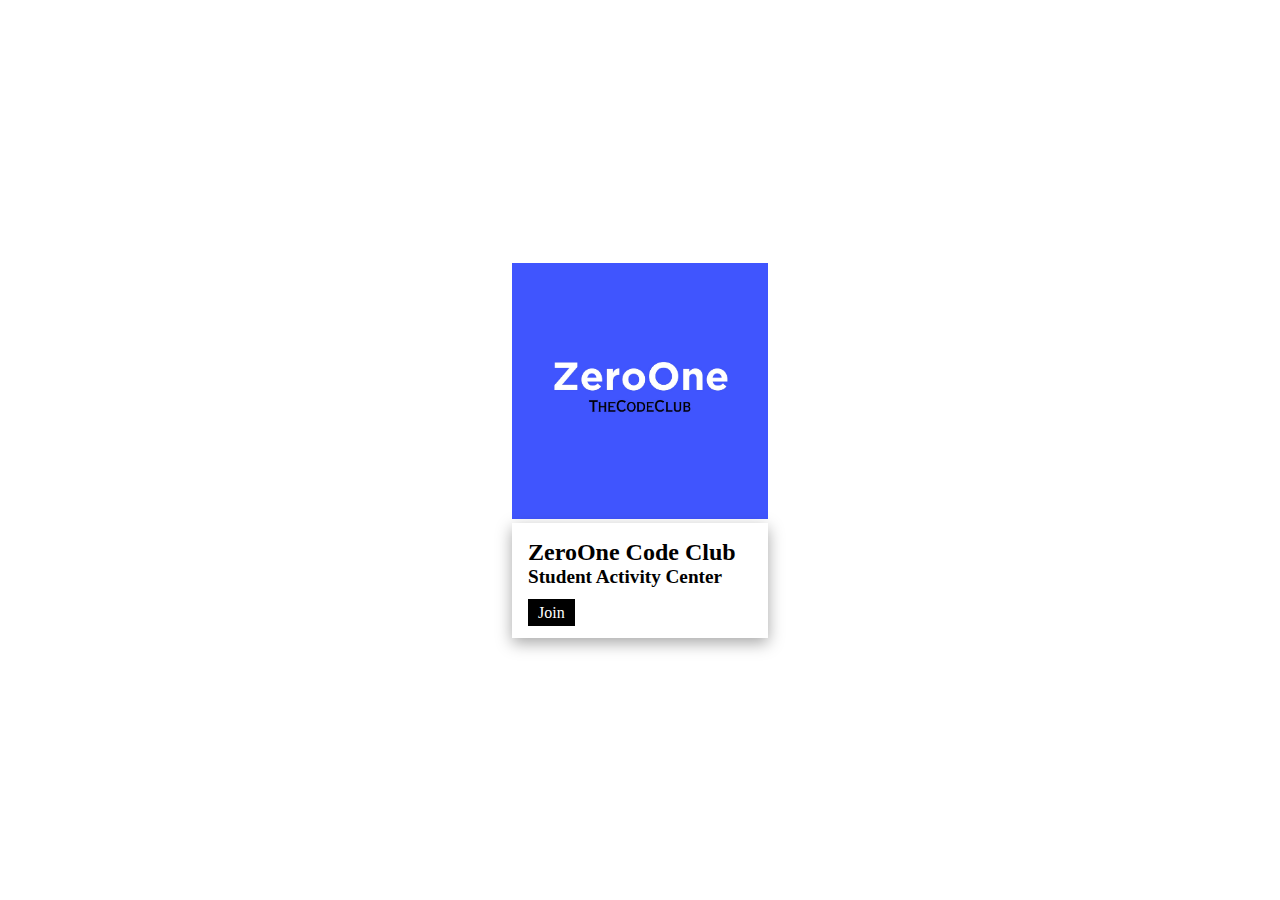
==== Code Jam/index.html @ c132dcbe "Add files via upload" ====
<!DOCTYPE html>
<html lang="en">
<head>
    <meta charset="UTF-8">
    <meta name="viewport" content="width=device-width, initial-scale=1.0">
    <title>CodeJam - ZeroOne</title>
    <link rel="stylesheet" href="index.css">
</head>
<body>
    

    <div class="container">
        <div class="card">

            <div class="card-one">
                <img src="ZOCC_logo.png" alt="">
            </div>
            <div class="card-two">
                <h1>ZeroOne Code Club</h1>
                <h2>Student Activity Center</h2>

                <a href="#">Join </a>
            </div>

        </div>
    </div>   

</body>
</html>
---- Code Jam/index.css ----
*{
    padding: 0;
    margin: 0;
    box-sizing: border-box;
}

.container {
    height: 100vh;
    width: 100%;
    display: flex;
    align-items: center;
    justify-content: center;
}

.card{
    width: 20%;
    display: flex;
    flex-direction: column;
}

.card-one {
    width: 100;
}
.card-one img {
    width:100%;
}

.card-two {
    width: 100%;
    padding: 1rem;

    box-shadow: rgba(0, 0, 0, 0.35) 0px 5px 15px;
}

.card-two h1{
    font-size: 1.5rem;
}
.card-two h2{
    font-size: 1.2rem;
    margin-bottom: 1rem;
}

.card-two a{
    text-decoration: none;
    background-color: black;
    color: white;
    padding: 5px 10px;
}
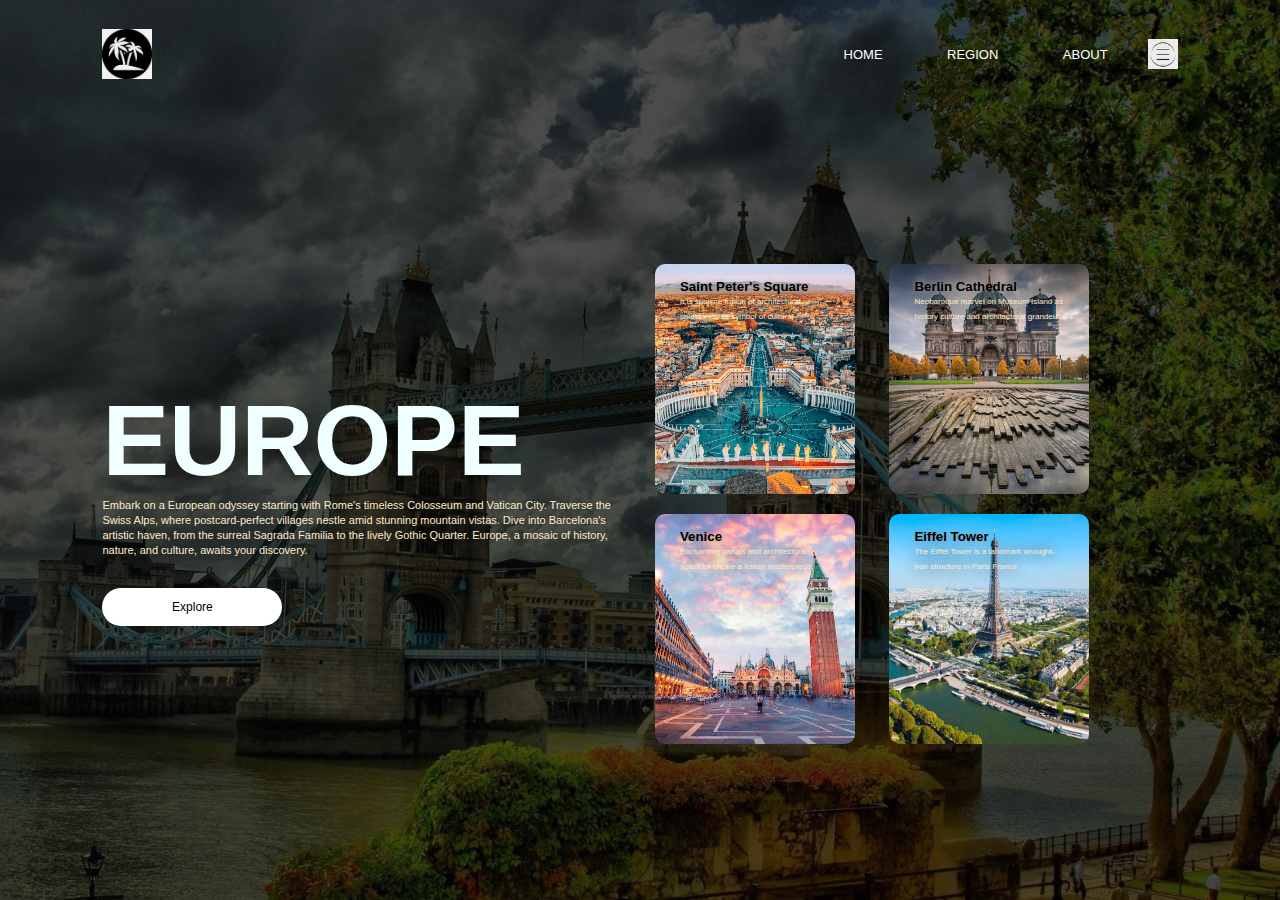
==== commit 5bd519b3: "Add files via upload" ====
--- a/Code Jam/index.html
+++ b/Code Jam/index.html
@@ -3,27 +3,50 @@
 <head>
     <meta charset="UTF-8">
     <meta name="viewport" content="width=device-width, initial-scale=1.0">
-    <title>CodeJam - ZeroOne</title>
-    <link rel="stylesheet" href="index.css">
+    <title>Document</title>
+    <link rel="stylesheet" href="style.css">
 </head>
 <body>
-    
+    <div class="container">
+        <div class="navbar">
+            <img src="bgimage/logo1.png" class="logo1">
+            <nav>
+                <ul>
+                    <li><a href="">HOME</a></li>
+                    <li><a href="">REGION</a></li>
+                    <li><a href="">ABOUT</a></li>
+                </ul>
+            </nav>
+            <img src="bgimage/menuimg.jpg" class="menu-icon">
+        </div>
+        <div class="row">
+            <div class="col">
+                <h1>EUROPE</h1>
+                <p>Embark on a European odyssey starting with Rome's timeless Colosseum and Vatican City. Traverse the Swiss Alps, where postcard-perfect villages nestle amid stunning mountain vistas. Dive into Barcelona's artistic haven, from the surreal Sagrada Familia to the lively Gothic Quarter. Europe, a mosaic of history, nature, and culture, awaits your discovery.</p>
+                <button type="button">Explore</button>
+            </div>
+            <div class="col">
+                   <div class="card card1">
+                    <h5>Saint Peter's Square </h5>
+                    <p>It is sublime fusion of architectural splestands as symbol of cultural  </p> 
+                      
+                   </div>
+                   <div class="card card2">
+                    <h5>Berlin Cathedral</h5>
+                    <p>Neobaroque marvel on Museum Island as history culture and architectural grandeur. </p>
+                   </div>
+                   <div class="card card3">
+                    <h5>Venice</h5>
+                    <p>Enchanting canals and architectural splendor create a Italian masterpiece.</p>
+                   </div>
+                   <div class="card card4">
+                    <h5>Eiffel Tower </h5>
+                    <p>The Eiffel Tower is a landmark wrought-iron structure in Paris France</p>
+                   </div>
+            </div>
+        </div>
 
-    <div class="container">
-        <div class="card">
+    </div>    
+</body>
+</html>
 
-            <div class="card-one">
-                <img src="ZOCC_logo.png" alt="">
-            </div>
-            <div class="card-two">
-                <h1>ZeroOne Code Club</h1>
-                <h2>Student Activity Center</h2>
-
-                <a href="#">Join </a>
-            </div>
-
-        </div>
-    </div>   
-
-</body>
-</html>--- a/Code Jam/style.css
+++ b/Code Jam/style.css
@@ -0,0 +1,117 @@
+*{
+    margin: 0;
+    padding: 0;
+    font-family: 'Roboto', sans-serif;
+}
+.container{
+    width: 100%;
+
+    height: 100vh;
+    
+    background-image: linear-gradient(rgba(0,0,0,0.7),rgba(0,0,0,0.7)), url(bgimage/london5.jpg); 
+    
+    background-position: center;
+    
+    background-size: cover;
+    padding-left: 8%;
+    padding-right: 8%;
+    box-sizing: border-box;
+}
+.navbar{
+    height: 12%;
+    display: flex;
+    align-items: center;
+}
+.logo1{
+    width: 50px;
+    cursor: pointer;
+    
+}
+.menu-icon{
+    width: 30px;
+    cursor: pointer;
+    margin-left: 40px;
+}
+nav{
+    flex:1;
+    text-align: right;
+}
+nav ul li{
+    list-style: none;
+    display: inline-block;
+    margin-left: 60px;
+}
+nav ul li a{
+    text-decoration: none;
+    color: #fff;
+    font-size: 13px;
+}
+.row{
+    display: flex;
+    height: 88%;
+    align-items: center;
+}
+.col{
+    flex-basis: 50%;
+    
+}
+h1{
+    color: #fff;
+    font-size: 100px;
+    color: azure;
+
+}
+p{
+    color: #fff;
+    font-size: 11px;
+    line-height: 15px;
+    color: blanchedalmond;
+}
+button{
+    width:180px;
+    color:#000;
+    font-size: 12px;
+    padding: 12px 0;
+    background-color: #fff;
+    border: 0;
+    border-radius: 20px;
+    outline: none;
+    margin-top: 30px;
+}
+.card{
+       width: 200px;
+       height: 230px;
+       display: inline-block;
+       border-radius: 10px;
+       padding: 15px 25px;
+       box-sizing: border-box;
+       cursor: pointer;
+       margin: 10px 15px;      
+       background-position: center;
+       background-size: cover;
+       transition: transform 0.5s;
+}
+.card1{
+         background-image: url(bgimage/imagethree.jpg);
+}
+.card2{
+      background-image: url(bgimage/berlin2.jpg);
+}
+.card3{
+        background-image: url(bgimage/imagesix.jpg);
+}
+.card4{
+       background-image: url(bgimage/imagetwo.jpg);
+}
+.card:hover{
+    transform: translateY(-10px);
+}
+h5{
+    color: black;
+    text-shadow: 0 0 5px #999;
+}
+.card p{
+    text-shadow: 0 0 15px #000;
+    font-size: 8px;
+
+}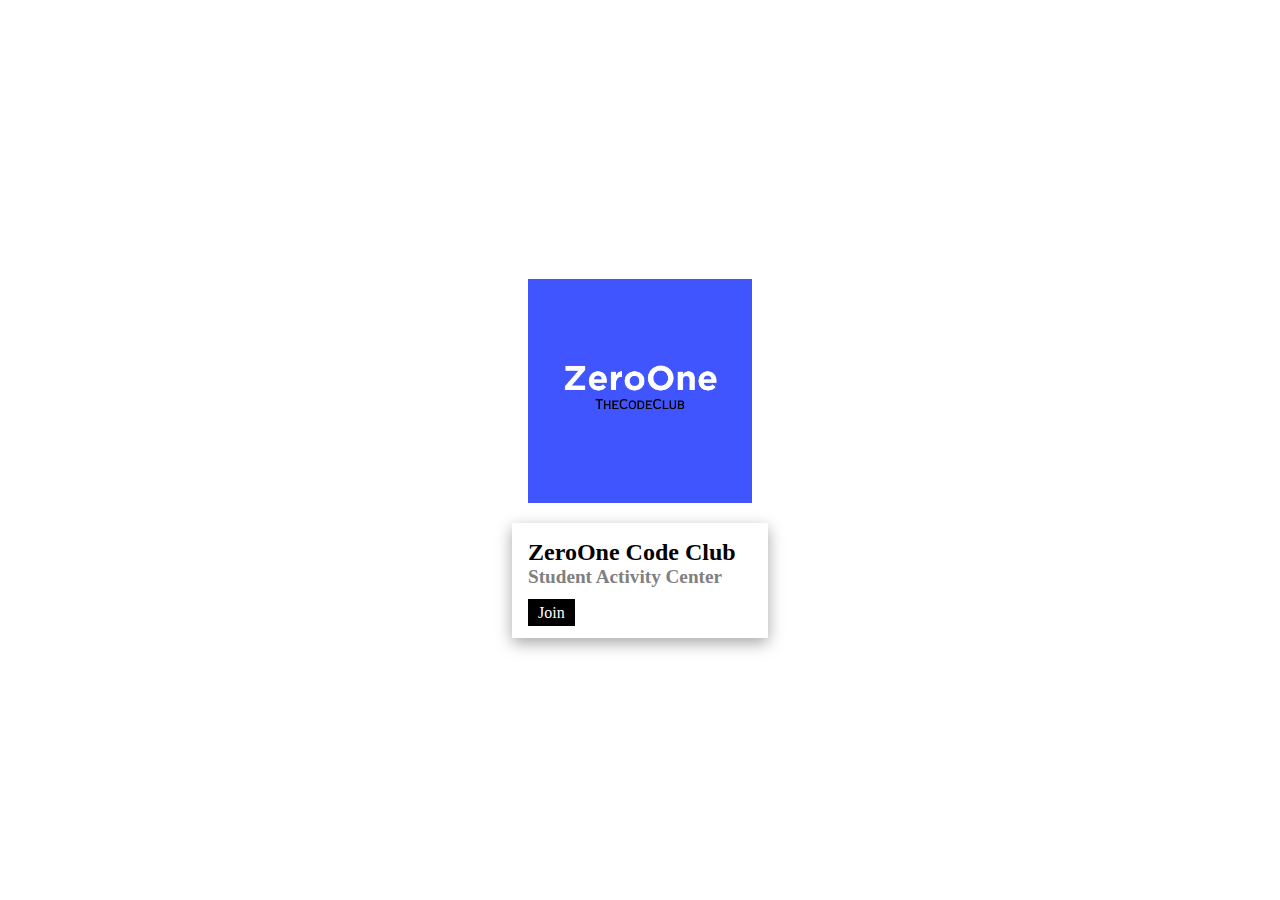
==== commit a15b17bb: "Add files via upload" ====
--- a/Code Jam/index.html
+++ b/Code Jam/index.html
@@ -1,52 +1,24 @@
 <!DOCTYPE html>
 <html lang="en">
-<head>
-    <meta charset="UTF-8">
-    <meta name="viewport" content="width=device-width, initial-scale=1.0">
-    <title>Document</title>
-    <link rel="stylesheet" href="style.css">
-</head>
-<body>
-    <div class="container">
-        <div class="navbar">
-            <img src="bgimage/logo1.png" class="logo1">
-            <nav>
-                <ul>
-                    <li><a href="">HOME</a></li>
-                    <li><a href="">REGION</a></li>
-                    <li><a href="">ABOUT</a></li>
-                </ul>
-            </nav>
-            <img src="bgimage/menuimg.jpg" class="menu-icon">
-        </div>
-        <div class="row">
-            <div class="col">
-                <h1>EUROPE</h1>
-                <p>Embark on a European odyssey starting with Rome's timeless Colosseum and Vatican City. Traverse the Swiss Alps, where postcard-perfect villages nestle amid stunning mountain vistas. Dive into Barcelona's artistic haven, from the surreal Sagrada Familia to the lively Gothic Quarter. Europe, a mosaic of history, nature, and culture, awaits your discovery.</p>
-                <button type="button">Explore</button>
-            </div>
-            <div class="col">
-                   <div class="card card1">
-                    <h5>Saint Peter's Square </h5>
-                    <p>It is sublime fusion of architectural splestands as symbol of cultural  </p> 
-                      
-                   </div>
-                   <div class="card card2">
-                    <h5>Berlin Cathedral</h5>
-                    <p>Neobaroque marvel on Museum Island as history culture and architectural grandeur. </p>
-                   </div>
-                   <div class="card card3">
-                    <h5>Venice</h5>
-                    <p>Enchanting canals and architectural splendor create a Italian masterpiece.</p>
-                   </div>
-                   <div class="card card4">
-                    <h5>Eiffel Tower </h5>
-                    <p>The Eiffel Tower is a landmark wrought-iron structure in Paris France</p>
-                   </div>
+    <head>
+        <meta charset="UTF-8">
+        <meta name="viewport" content="width=device-width, initial-scale=1.0">
+        <title>CodeJam - ZeroOne</title>
+        <link rel="stylesheet" href="index.css">
+    </head>
+    <body>
+        <div class="container">
+            <div class="card">
+                <div class="card-one">
+                    <img src="ZOCC_logo.png" alt="">
+                </div>
+                <div class="card-two">
+                    <h1>ZeroOne Code Club</h1>
+                    <h2>Student Activity Center</h2>
+
+                    <a href="#">Join</a>
+                </div>
             </div>
         </div>
-
-    </div>    
-</body>
-</html>
-
+    </body>
+</html>--- a/Code Jam/index.css
+++ b/Code Jam/index.css
@@ -0,0 +1,51 @@
+* {
+    padding: 0;
+    margin: 0;
+    box-sizing: border-box;
+}
+
+.container {
+    height: 100vh;
+    width: 100%;
+    display: flex;
+    align-items: center;
+    justify-content: center;
+}
+
+.card {
+    width: 20%;
+    display: flex;
+    flex-direction: column;
+}
+
+.card-one {
+    width: 100%;
+}
+
+.card-one img {
+    width: 100%;
+    padding: 1rem;
+}
+
+.card-two {
+    width: 100%;
+    padding: 1rem;
+    box-shadow: rgba(0,0,0,0.35)0px 5px 15px;
+}
+
+.card-two h1 {
+    font-size: 1.5rem;
+}
+
+.card-two h2 {
+    font-size: 1.2rem;
+    margin-bottom: 1rem;
+    color: grey;
+}
+
+.card-two a {
+    text-decoration: none;
+    background-color: black;
+    color: white;
+    padding: 5px 10px;
+}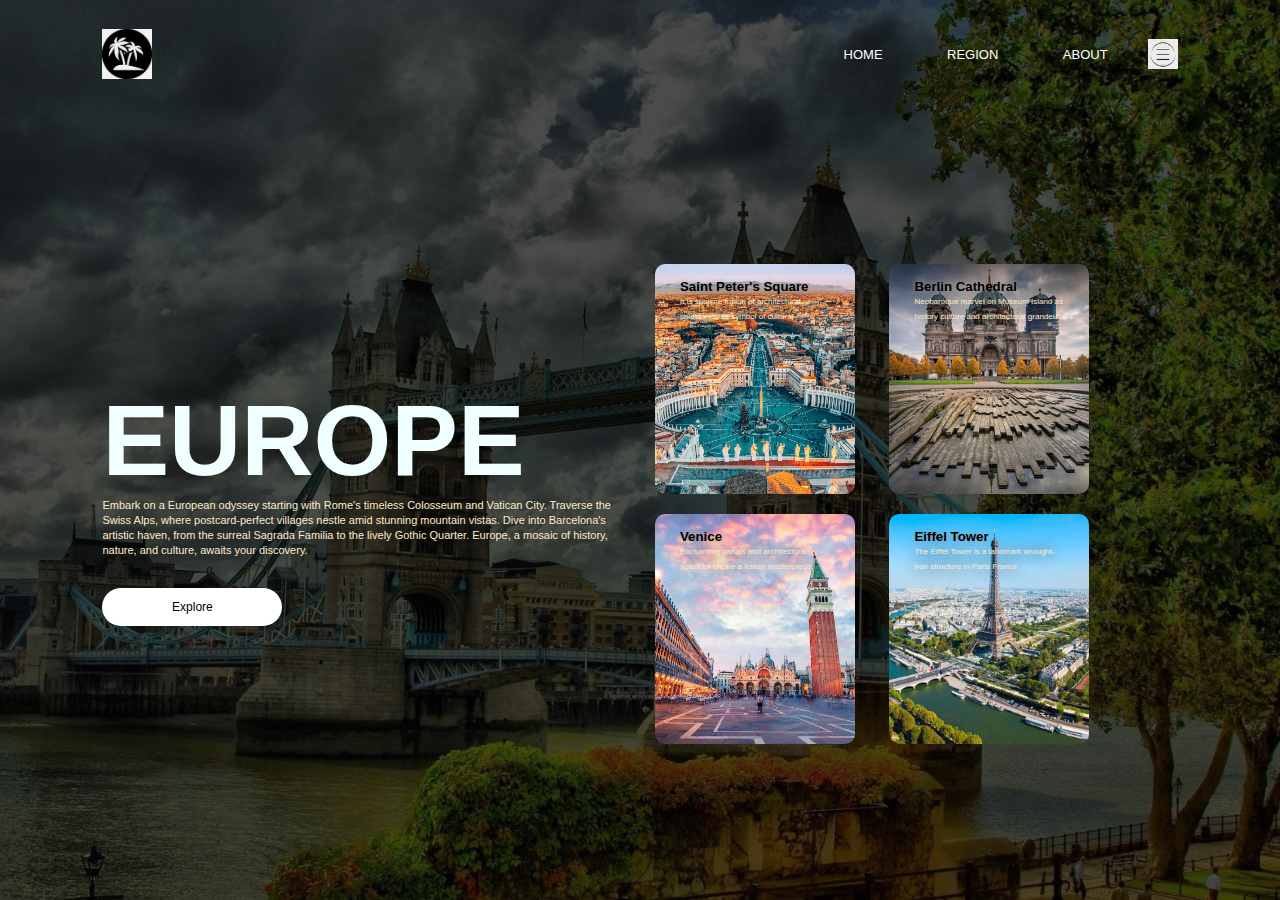
==== commit 8a977da2: "Merge 9943a804dd65e8e357545da87429b684d8ac8fd9 into f871c3ac818fd87b0299a39e51722a5a9ad0b40c" ====
--- a/Code Jam/index.html
+++ b/Code Jam/index.html
@@ -1,24 +1,52 @@
 <!DOCTYPE html>
 <html lang="en">
-    <head>
-        <meta charset="UTF-8">
-        <meta name="viewport" content="width=device-width, initial-scale=1.0">
-        <title>CodeJam - ZeroOne</title>
-        <link rel="stylesheet" href="index.css">
-    </head>
-    <body>
-        <div class="container">
-            <div class="card">
-                <div class="card-one">
-                    <img src="ZOCC_logo.png" alt="">
-                </div>
-                <div class="card-two">
-                    <h1>ZeroOne Code Club</h1>
-                    <h2>Student Activity Center</h2>
-
-                    <a href="#">Join</a>
-                </div>
+<head>
+    <meta charset="UTF-8">
+    <meta name="viewport" content="width=device-width, initial-scale=1.0">
+    <title>Document</title>
+    <link rel="stylesheet" href="style.css">
+</head>
+<body>
+    <div class="container">
+        <div class="navbar">
+            <img src="bgimage/logo1.png" class="logo1">
+            <nav>
+                <ul>
+                    <li><a href="">HOME</a></li>
+                    <li><a href="">REGION</a></li>
+                    <li><a href="">ABOUT</a></li>
+                </ul>
+            </nav>
+            <img src="bgimage/menuimg.jpg" class="menu-icon">
+        </div>
+        <div class="row">
+            <div class="col">
+                <h1>EUROPE</h1>
+                <p>Embark on a European odyssey starting with Rome's timeless Colosseum and Vatican City. Traverse the Swiss Alps, where postcard-perfect villages nestle amid stunning mountain vistas. Dive into Barcelona's artistic haven, from the surreal Sagrada Familia to the lively Gothic Quarter. Europe, a mosaic of history, nature, and culture, awaits your discovery.</p>
+                <button type="button">Explore</button>
+            </div>
+            <div class="col">
+                   <div class="card card1">
+                    <h5>Saint Peter's Square </h5>
+                    <p>It is sublime fusion of architectural splestands as symbol of cultural  </p> 
+                      
+                   </div>
+                   <div class="card card2">
+                    <h5>Berlin Cathedral</h5>
+                    <p>Neobaroque marvel on Museum Island as history culture and architectural grandeur. </p>
+                   </div>
+                   <div class="card card3">
+                    <h5>Venice</h5>
+                    <p>Enchanting canals and architectural splendor create a Italian masterpiece.</p>
+                   </div>
+                   <div class="card card4">
+                    <h5>Eiffel Tower </h5>
+                    <p>The Eiffel Tower is a landmark wrought-iron structure in Paris France</p>
+                   </div>
             </div>
         </div>
-    </body>
-</html>+
+    </div>    
+</body>
+</html>
+
--- a/Code Jam/style.css
+++ b/Code Jam/style.css
@@ -0,0 +1,117 @@
+*{
+    margin: 0;
+    padding: 0;
+    font-family: 'Roboto', sans-serif;
+}
+.container{
+    width: 100%;
+
+    height: 100vh;
+    
+    background-image: linear-gradient(rgba(0,0,0,0.7),rgba(0,0,0,0.7)), url(bgimage/london5.jpg); 
+    
+    background-position: center;
+    
+    background-size: cover;
+    padding-left: 8%;
+    padding-right: 8%;
+    box-sizing: border-box;
+}
+.navbar{
+    height: 12%;
+    display: flex;
+    align-items: center;
+}
+.logo1{
+    width: 50px;
+    cursor: pointer;
+    
+}
+.menu-icon{
+    width: 30px;
+    cursor: pointer;
+    margin-left: 40px;
+}
+nav{
+    flex:1;
+    text-align: right;
+}
+nav ul li{
+    list-style: none;
+    display: inline-block;
+    margin-left: 60px;
+}
+nav ul li a{
+    text-decoration: none;
+    color: #fff;
+    font-size: 13px;
+}
+.row{
+    display: flex;
+    height: 88%;
+    align-items: center;
+}
+.col{
+    flex-basis: 50%;
+    
+}
+h1{
+    color: #fff;
+    font-size: 100px;
+    color: azure;
+
+}
+p{
+    color: #fff;
+    font-size: 11px;
+    line-height: 15px;
+    color: blanchedalmond;
+}
+button{
+    width:180px;
+    color:#000;
+    font-size: 12px;
+    padding: 12px 0;
+    background-color: #fff;
+    border: 0;
+    border-radius: 20px;
+    outline: none;
+    margin-top: 30px;
+}
+.card{
+       width: 200px;
+       height: 230px;
+       display: inline-block;
+       border-radius: 10px;
+       padding: 15px 25px;
+       box-sizing: border-box;
+       cursor: pointer;
+       margin: 10px 15px;      
+       background-position: center;
+       background-size: cover;
+       transition: transform 0.5s;
+}
+.card1{
+         background-image: url(bgimage/imagethree.jpg);
+}
+.card2{
+      background-image: url(bgimage/berlin2.jpg);
+}
+.card3{
+        background-image: url(bgimage/imagesix.jpg);
+}
+.card4{
+       background-image: url(bgimage/imagetwo.jpg);
+}
+.card:hover{
+    transform: translateY(-10px);
+}
+h5{
+    color: black;
+    text-shadow: 0 0 5px #999;
+}
+.card p{
+    text-shadow: 0 0 15px #000;
+    font-size: 8px;
+
+}